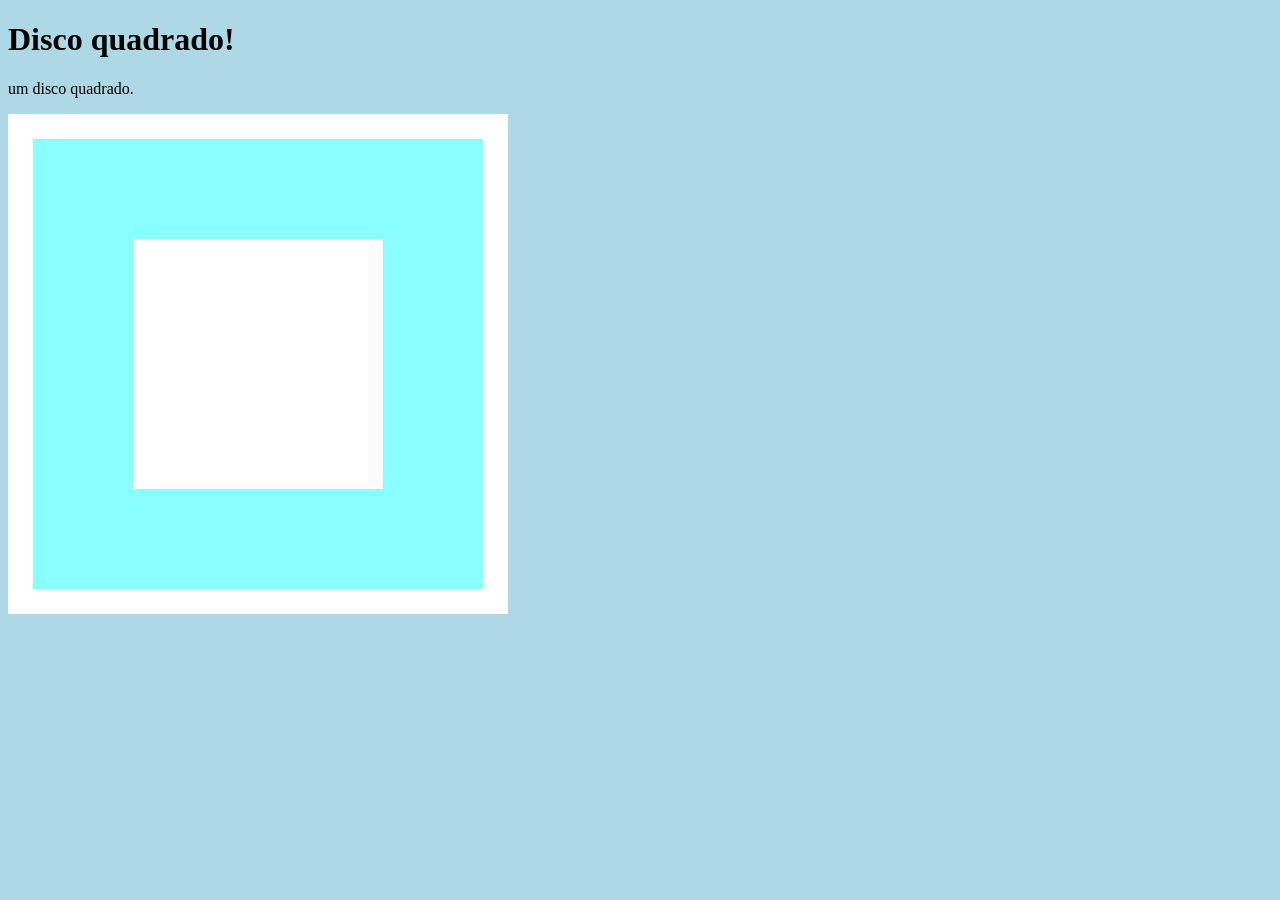
==== disco-quadrado/index.html @ c6c92e3b "Alteracoes quase finais" ====
<!DOCTYPE html>
<html lang="pt-BR" style="background-color: lightblue;">
<head>
  <meta charset="UTF-8">
  <meta name="viewport" content="width=device-width, initial-scale=1.0">
  <title>Exemplo: Hello World (organizado)</title>
  <link rel="stylesheet" href="../utils/styling/example.css">
  <script src="../utils/code/errors.js"></script>
</head>
<body>
  <h1>Disco quadrado!</h1>
  <p>um disco quadrado.</p>
  <canvas class="example-canvas shadow" width="500" height="500"></canvas>
  <script type="shader/vertex">
    #version 300 es

    in vec2 posicao;
    uniform mat4 projecao;

    void main() {
        gl_Position = projecao * vec4(posicao, 0.0, 1.0);
    }
  </script>
  <script type="shader/fragment">
    #version 300 es

    precision highp float;
    uniform vec4 uColor;
    out vec4 outColor;

    void main() {
        outColor = uColor;
    }
  </script>
  <script type="module">
    import { setupWebGL, initialize, render } from './main.js';
    
    const gl = setupWebGL();
    initialize(gl);
    render(gl);

  </script>
</body>
</html>
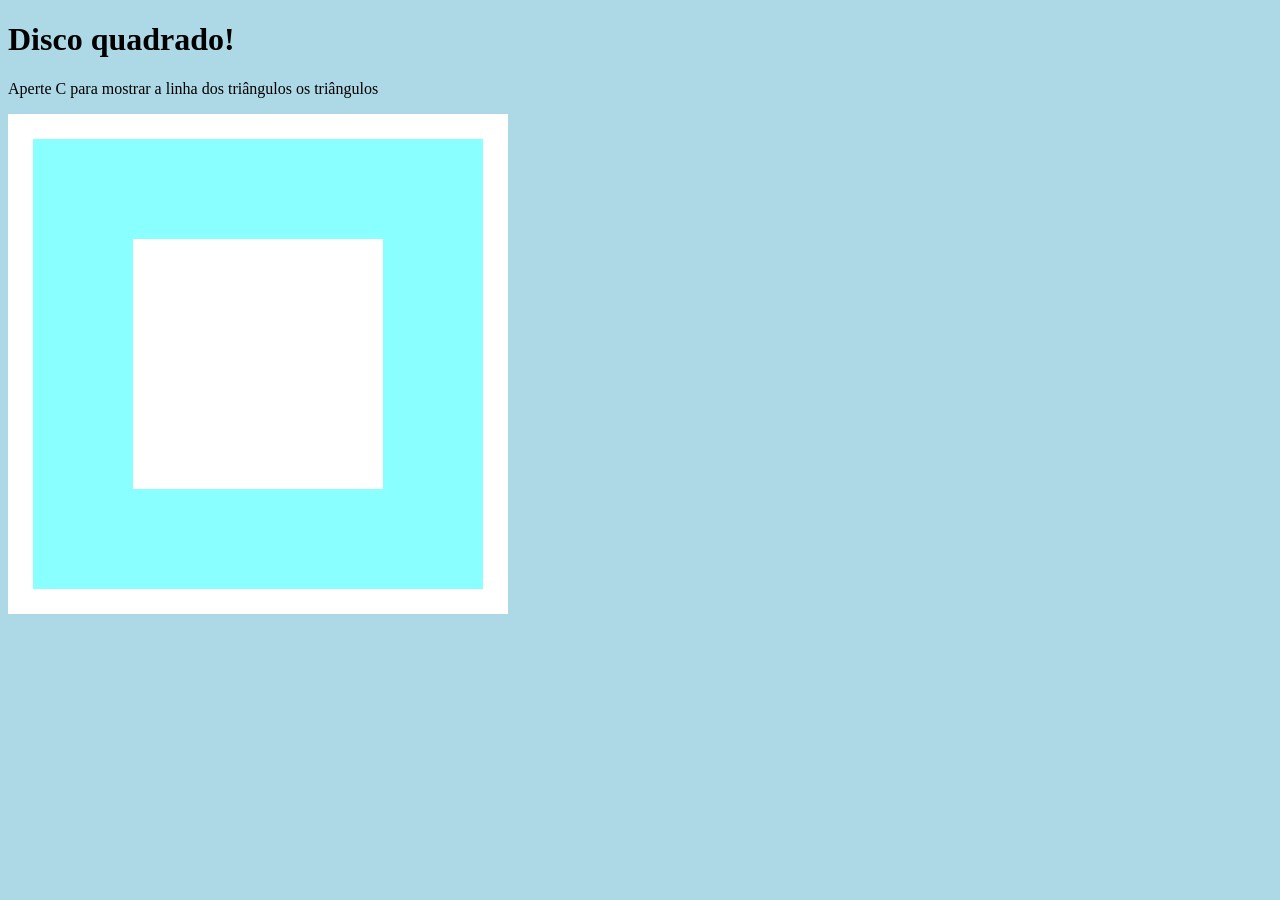
==== commit 08f194a9: "mensagem" ====
--- a/disco-quadrado/index.html
+++ b/disco-quadrado/index.html
@@ -9,7 +9,7 @@
 </head>
 <body>
   <h1>Disco quadrado!</h1>
-  <p>um disco quadrado.</p>
+  <p>Aperte C para mostrar a linha dos triângulos os triângulos</p>
   <canvas class="example-canvas shadow" width="500" height="500"></canvas>
   <script type="shader/vertex">
     #version 300 es
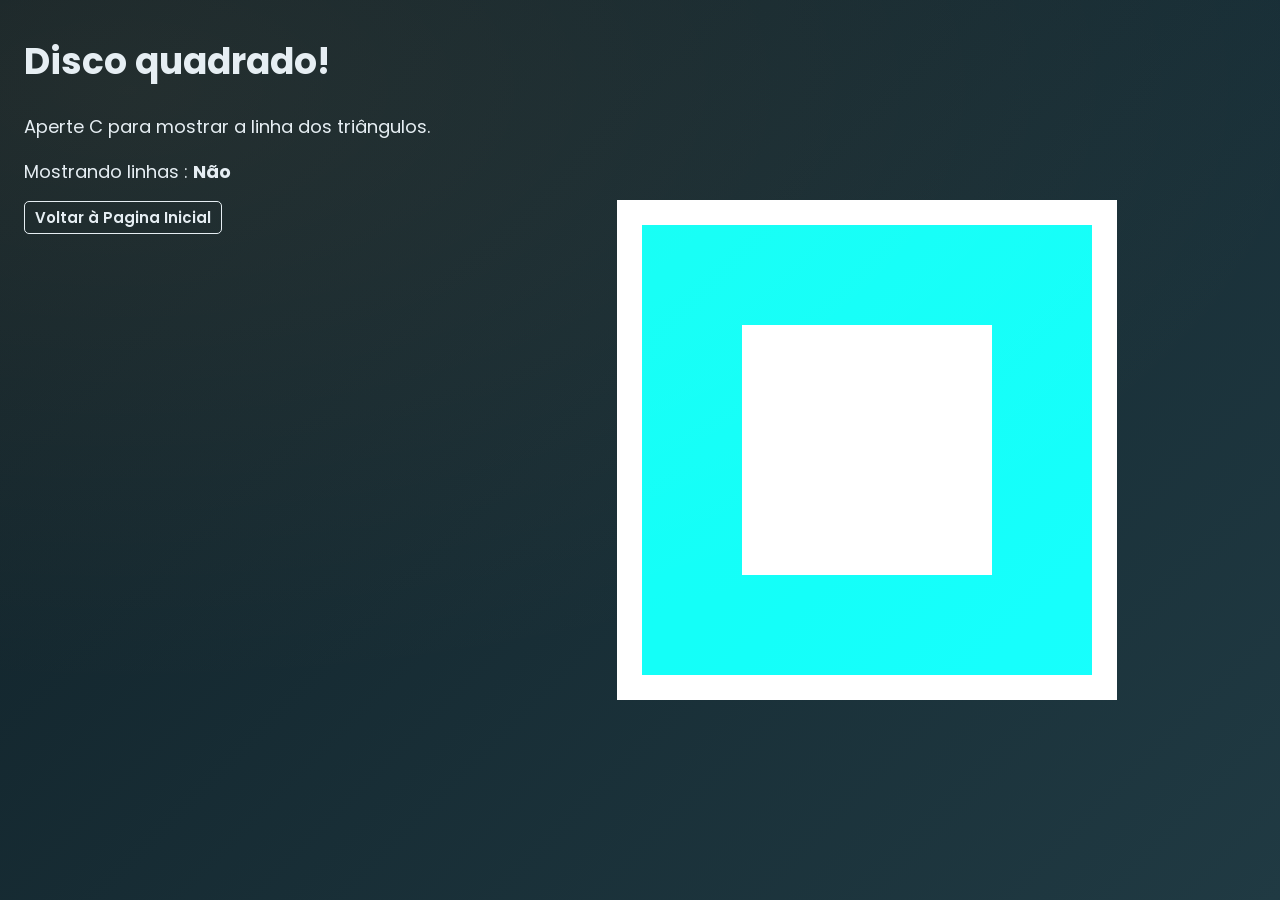
==== commit 46d91150: "CSS e Revisao Final" ====
--- a/disco-quadrado/index.html
+++ b/disco-quadrado/index.html
@@ -1,15 +1,20 @@
 <!DOCTYPE html>
-<html lang="pt-BR" style="background-color: lightblue;">
+<html lang="pt-BR">
 <head>
   <meta charset="UTF-8">
   <meta name="viewport" content="width=device-width, initial-scale=1.0">
-  <title>Exemplo: Hello World (organizado)</title>
-  <link rel="stylesheet" href="../utils/styling/example.css">
+  <title>Disco Quadrado</title>
+  <link rel="stylesheet" href="estilos.css">
+  <link href="https://fonts.googleapis.com/css2?family=Poppins:wght@300;400;600;800&display=swap" rel="stylesheet">
   <script src="../utils/code/errors.js"></script>
 </head>
 <body>
-  <h1>Disco quadrado!</h1>
-  <p>Aperte C para mostrar a linha dos triângulos os triângulos</p>
+  <div>
+    <h1>Disco quadrado!</h1>
+    <p>Aperte C para mostrar a linha dos triângulos.</p>
+    <p>Mostrando linhas : <strong id="mostrando-linhas">Não</strong></p>
+    <a href="/">Voltar à Pagina Inicial</a>
+  </div>
   <canvas class="example-canvas shadow" width="500" height="500"></canvas>
   <script type="shader/vertex">
     #version 300 es
--- a/disco-quadrado/estilos.css
+++ b/disco-quadrado/estilos.css
@@ -0,0 +1,40 @@
+body {
+    margin: 0;
+    min-height: 100vh;
+    --bg-escuro: #0f2027; 
+    --bg-teal: #203a43;
+    --brilho-quente: rgba(255, 184, 107, 0.08);
+    background: 
+        radial-gradient(1200px 600px at 10% 10%, var(--brilho-quente), transparent),
+        linear-gradient(135deg, var(--bg-escuro), var(--bg-teal));
+  color: #e6eef3;
+  font-family: 'Poppins', sans-serif;
+    box-sizing: border-box;
+    padding : 10px 24px;
+  font-size : 18px;
+    display : flex;
+    align-items: flex-start;
+    gap: 48px;
+}
+
+canvas{
+    display : block;
+    margin-left: auto;
+    margin-right: auto;
+    align-self: center;
+}
+
+a{
+    color : #e6eef3;
+    text-decoration: none;
+    font-weight: 600;
+    border : 1px solid #e6eef3;
+    padding : 5px 10px;
+    border-radius : 5px;
+    transition : all 0.3s ease;
+    font-size : 15px;
+}
+a:hover{
+    background : linear-gradient(135deg, #ffb86b, #ffd28a);
+    color : var(--bg-teal);
+}
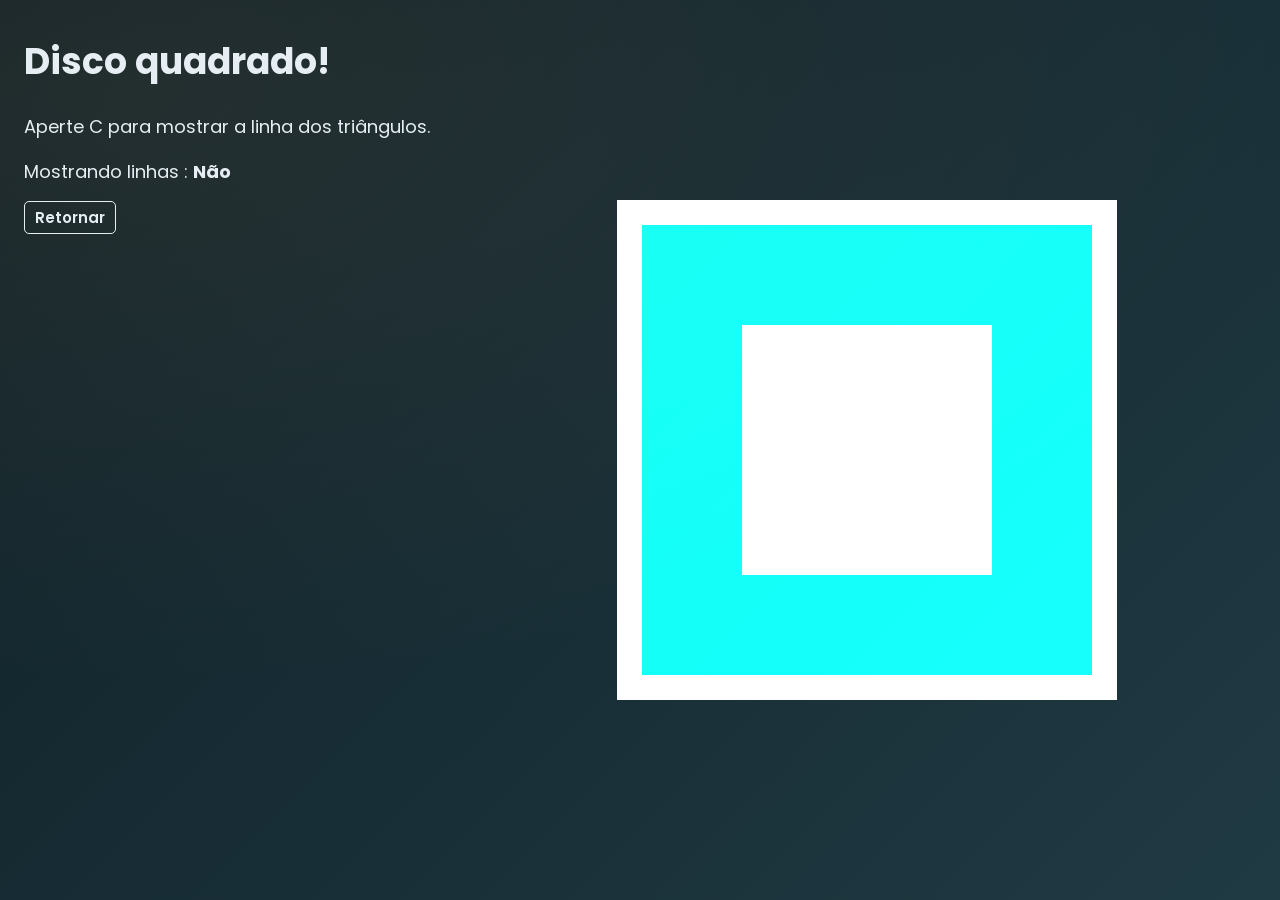
==== commit 198537f3: "Conserto botao retorno" ====
--- a/disco-quadrado/index.html
+++ b/disco-quadrado/index.html
@@ -13,7 +13,7 @@
     <h1>Disco quadrado!</h1>
     <p>Aperte C para mostrar a linha dos triângulos.</p>
     <p>Mostrando linhas : <strong id="mostrando-linhas">Não</strong></p>
-    <a href="/">Voltar à Pagina Inicial</a>
+    <a href="../">Retornar</a>
   </div>
   <canvas class="example-canvas shadow" width="500" height="500"></canvas>
   <script type="shader/vertex">
